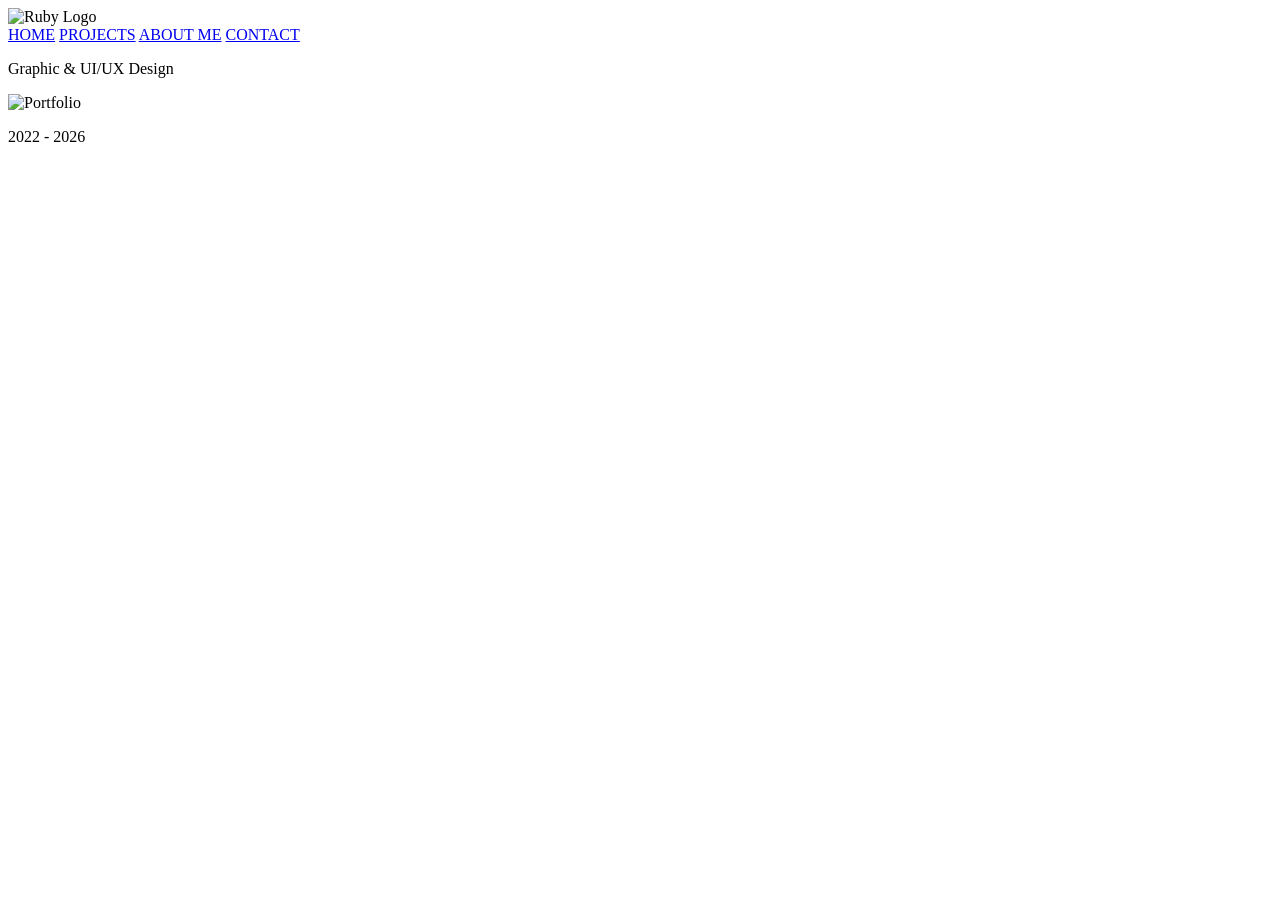
==== index.html @ 1bdcea2a "htmls htmls" ====
<!DOCTYPE html>

<html lang="en">

<head>
    <meta charset="UTF-8">
    <meta name="viewport" content="width=device-width, initial-scale=1.0">
    <title>Ruby_Portfolio</title>
    <link rel="stylesheet" href="css/style.css">
</head>

<body>

    <header>
        <img src="assets/image/ruby_logo.png" alt="Ruby Logo">

        <nav>
            <a href="index.html">HOME</a>
            <a href="project.html">PROJECTS</a>
            <a href="about.html">ABOUT ME</a>
            <a href="contact.html">CONTACT</a>
        </nav>
    </header>

    <main>
        <section id="home">

    <p class="hero-subtitle">Graphic & UI/UX Design</p>

    <img
        class="portfolio-title"
        src="assets/image/portfolio_title.png"
        alt="Portfolio"
    >

    <p class="hero-year">2022 - 2026</p>


    <!-- Sparkle 1: -->
    <img class="sparkle sparkle-1 sparkle-1-a"
         src="assets/image/sparkle_1.png"
         alt="">

    <img class="sparkle sparkle-1 sparkle-1-b"
         src="assets/image/sparkle_1.png"
         alt="">

    <img class="sparkle sparkle-1 sparkle-1-c"
         src="assets/image/sparkle_1.png"
         alt="">


    <!-- Sparkle 2 -->
    <img class="sparkle sparkle-2 sparkle-2-a"
         src="assets/image/sparkle_2.png"
         alt="">

    <img class="sparkle sparkle-2 sparkle-2-b"
         src="assets/image/sparkle_2.png"
         alt="">


    <!-- Sparkle 3 -->
    <img class="sparkle sparkle-3 sparkle-3-a"
         src="assets/image/sparkle_3.png"
         alt="">

    <img class="sparkle sparkle-3 sparkle-3-b"
         src="assets/image/sparkle_3.png"
         alt="">

    <img class="sparkle sparkle-3 sparkle-3-c"
         src="assets/image/sparkle_3.png"
         alt="">

</section>
    </main>

    <script src="js/script.js"></script>

</body>

</html>
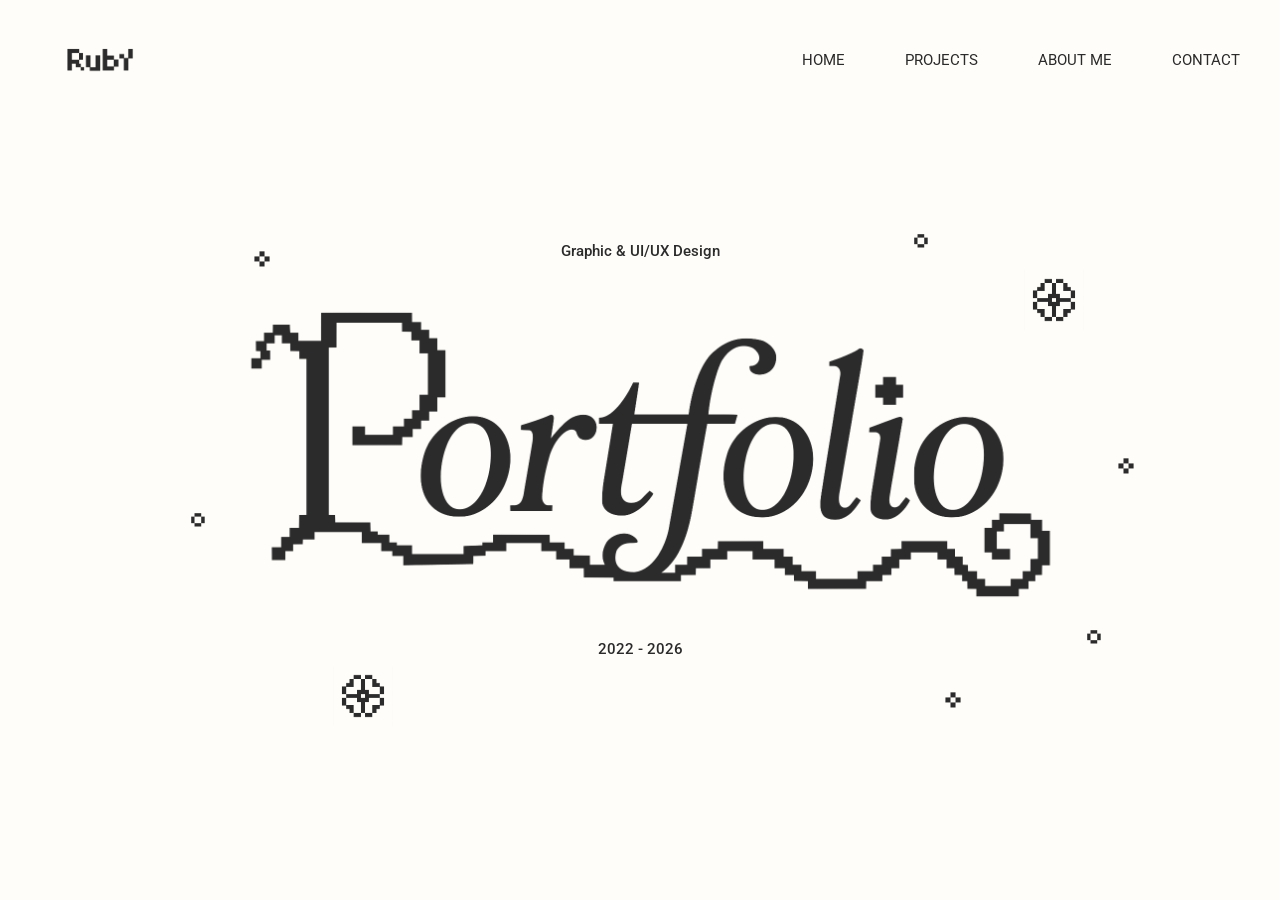
==== commit fe9fc7e6: "Fix title formatting in index.html" ====
--- a/index.html
+++ b/index.html
@@ -5,7 +5,7 @@
 <head>
     <meta charset="UTF-8">
     <meta name="viewport" content="width=device-width, initial-scale=1.0">
-    <title>Ruby_Portfolio</title>
+    <title>Ruby Portfolio</title>
     <link rel="stylesheet" href="css/style.css">
 </head>
 
@@ -80,4 +80,4 @@
 
 </body>
 
-</html>+</html>
--- a/css/style.css
+++ b/css/style.css
@@ -0,0 +1,969 @@
+/* ---------- font ---------- */
+@font-face {
+    font-family: "Roboto";
+    src: url("../assets/font/roboto_regular.ttf") format("truetype");
+    font-weight: 400;
+    font-style: normal;
+}
+
+@font-face {
+    font-family: "Roboto";
+    src: url("../assets/font/roboto_medium.ttf") format("truetype");
+    font-weight: 500;
+    font-style: normal;
+}
+
+@font-face {
+    font-family: "Roboto";
+    src: url("../assets/font/roboto_semibold.ttf") format("truetype");
+    font-weight: 600;
+    font-style: normal;
+}
+
+/* ---------- Basic reset ---------- */
+* {
+    box-sizing: border-box;
+}
+
+html,
+body {
+    margin: 0;
+    padding: 0;
+    width: 100%;
+    min-height: 100%;
+}
+
+body {
+    background-color: #FFFDF9;
+    color: #2b2b2b;
+    font-family: "Roboto", Arial, sans-serif;
+}
+
+
+/* ---------- Header ---------- */
+
+header {
+    position: fixed;
+
+    top: 0;
+    left: 0;
+    right: 0;
+
+    padding: 40px 40px 20px 40px;
+
+    display: flex;
+    justify-content: space-between;
+    align-items: center;
+
+    background-color: #FFFDF9;
+
+    z-index: 1000;
+}
+
+/* Ruby logo */
+
+header > img {
+    width: 120px;
+    height: 40px;
+    object-fit: contain;
+}
+
+
+/* Navigation */
+
+nav {
+    display: flex;
+    align-items: center;
+    gap: 60px;
+}
+
+nav a {
+    color: #2b2b2b;
+    font-family: "Roboto", sans-serif;
+    font-size: 15px;
+    font-weight: 400;
+    text-decoration: none;
+    transition: color 5s ease;
+}
+
+nav a:hover {
+    color: #2b2b2b;
+    text-decoration: underline;
+    text-underline-offset: 5px;
+}
+
+/* ---------- Home page ---------- */
+
+#home {
+    position: relative;
+
+    width: 100%;
+    min-height: 100vh;
+
+    display: flex;
+    flex-direction: column;
+    justify-content: center;
+    align-items: center;
+
+    overflow: hidden;
+}
+
+
+/* Portfolio title */
+
+.portfolio-title {
+    width: 926px;
+    max-width: calc(100% - 80px);
+    height: auto;
+
+    display: block;
+
+    position: relative;
+    z-index: 2;
+}
+
+
+/* Year */
+
+.hero-year {
+    margin: 20px 0 0 0;
+
+    color: #2b2b2b;
+    font-family: "Roboto", sans-serif;
+    font-size: 15px;
+    font-weight: 500;
+
+    position: relative;
+    z-index: 2;
+}
+
+.hero-subtitle {
+    margin: 0 0 30px 0;
+    color: #2b2b2b;
+    font-family: "Roboto", sans-serif;
+    font-size: 15px;
+    font-weight: 500;
+
+    position: relative;
+    z-index: 2;
+}
+
+/* ---------- Sparkles ---------- */
+
+.sparkle {
+    position: absolute;
+
+    display: block;
+    height: auto;
+
+    pointer-events: none;
+    z-index: 1;
+
+    animation: twinkle 2.5s steps(1, end) infinite;
+}
+
+.sparkle-1 {
+    width: 50px;
+}
+
+.sparkle-2 {
+    width:60px;
+}
+
+.sparkle-3 {
+    width: 50px;
+}
+
+/* s1 */
+
+.sparkle-1-a {
+    left: 18.5%;
+    top: 26%;
+    animation-delay: 0s;
+}
+
+.sparkle-1-b {
+    left: 86%;
+    top: 49%;
+    animation-delay: 0.7s;
+}
+
+.sparkle-1-c {
+    left: 72.5%;
+    top: 75%;
+    animation-delay: 1.2s;
+}
+
+
+/* s2 */
+
+.sparkle-2-a {
+    left: 80%;
+    top: 30%;
+    animation-delay: 0.4s;
+}
+
+.sparkle-2-b {
+    left: 26%;
+    top: 74%;
+    animation-delay: 1s;
+}
+
+
+/* s3 */
+
+.sparkle-3-a {
+    left: 70%;
+    top: 24%;
+    animation-delay: 0.6s;
+}
+
+.sparkle-3-b {
+    left: 13.5%;
+    top: 55%;
+    animation-delay: 1.4s;
+}
+
+.sparkle-3-c {
+    left: 83.5%;
+    top: 68%;
+    animation-delay: 0.2s;
+}
+
+@keyframes twinkle {
+    0%,
+    49% {
+        opacity: 1;
+    }
+
+    50%,
+    100% {
+        opacity: 0;
+    }
+
+}
+/* ---------- Home ---------- */
+
+/* ---------- About me ---------- */
+/* ---------- Main Layout ---------- */
+
+.about-main {
+    width: 814px;
+    max-width: calc(100% - 80px);
+
+    margin-left: clamp(40px, 21.875vw, 350px);
+
+    padding-top: 150px;
+    padding-bottom: 40px;
+}
+
+
+/* ---------- About Me Title ---------- */
+
+.about-title {
+    display: block;
+
+    width: 540px;
+    max-width: 100%;
+    height: auto;
+
+    margin-bottom: 80px;
+}
+
+
+/* ---------- Sections ---------- */
+
+.about-section {
+    width: 100%;
+}
+
+.about-section + .about-section {
+    margin-top: 80px;
+}
+
+
+/* ---------- Introduction ---------- */
+
+.about-intro h1 {
+    margin: 0 0 28px 0;
+
+    color: #2b2b2b;
+
+    font-family: "Roboto", sans-serif;
+    font-size: 30px;
+    font-weight: 600;
+}
+
+
+.intro-text {
+    max-width: 100%;
+}
+
+
+.intro-text p {
+    margin: 0 0 20px 0;
+
+    color: #2b2b2b;
+
+    font-family: "Roboto", sans-serif;
+    font-size: 15px;
+    font-weight: 400;
+
+    line-height: 1.35;
+}
+
+
+/* ---------- Section Titles ---------- */
+
+.about-section h2 {
+    margin: 0 0 22px 0;
+
+    color: #2b2b2b;
+
+    font-family: "Roboto", sans-serif;
+    font-size: 30px;
+    font-weight: 500;
+}
+
+
+/* ---------- Tabs ---------- */
+
+.about-tabs {
+    width: 100%;
+
+    display: flex;
+    align-items: center;
+
+    gap: 50px;
+
+    margin-bottom: 28px;
+
+    border-bottom: 1px solid #bdbdbd;
+}
+
+.about-tabs .tab {
+    position: relative;
+
+    padding: 0 0 12px 0;
+
+    border: none;
+    background: none;
+
+    color: #999999;
+
+    font-family: "Roboto", sans-serif;
+    font-size: 15px;
+    font-weight: 400;
+
+    cursor: pointer;
+
+    transition: color 0.3s ease;
+}
+
+.about-tabs .tab:hover {
+    color: #2b2b2b;
+}
+
+.about-tabs .tab.active {
+    color: #2b2b2b;
+    font-weight: 500;
+}
+
+.about-tabs .tab.active::after {
+    content: "";
+
+    position: absolute;
+
+    left: 0;
+    bottom: -1px;
+
+    width: 100%;
+    height: 2px;
+
+    background-color: #2b2b2b;
+}
+
+
+/* ---------- Skills ---------- */
+
+/* Skills */
+
+.skills-content {
+    display: none;
+}
+
+
+/* Software */
+
+#software-content {
+    display: block;
+}
+
+
+/* Skills boxes layout */
+
+.skills-grid {
+    display: grid;
+    grid-template-columns: repeat(3, 250px);
+
+    column-gap: 32px;
+    row-gap: 20px;
+}
+
+
+/* Single skill box */
+
+.skill-box {
+    width: 250px;
+    height: 50px;
+
+    display: flex;
+    align-items: center;
+
+    gap: 12px;
+
+    padding: 0 18px;
+
+    border: 1px solid #aaaaaa;
+    border-radius: 4px;
+
+    color: #2b2b2b;
+
+    font-family: "Roboto", sans-serif;
+    font-size: 14px;
+    font-weight: 500;
+}
+
+
+/* Skill icons */
+
+.skill-box img {
+    width: 22px;
+    height: 22px;
+
+    object-fit: contain;
+}
+
+
+/* ---------- Education ---------- */
+
+.education-grid {
+    display: grid;
+
+    grid-template-columns: repeat(2, 390px);
+
+    gap: 33px;
+}
+
+
+.education-card {
+    width: 390px;
+    height: 146px;
+
+    padding: 18px;
+
+    border: 1px solid #aaaaaa;
+    border-radius: 4px;
+}
+
+
+.education-date {
+    display: flex;
+    align-items: center;
+
+    gap: 8px;
+
+    margin-bottom: 10px;
+
+    color: #2b2b2b;
+
+    font-family: "Roboto", sans-serif;
+    font-size: 11px;
+    font-weight: 400;
+}
+
+
+.education-date img {
+    width: 18px;
+    height: 18px;
+
+    object-fit: contain;
+}
+
+
+.education-card h3 {
+    margin: 0 0 9px 0;
+
+    color: #2b2b2b;
+
+    font-family: "Roboto", sans-serif;
+    font-size: 15px;
+    font-weight: 500;
+}
+
+
+.education-card > p {
+    margin: 0 0 10px 0;
+
+    color: #2b2b2b;
+
+    font-family: "Roboto", sans-serif;
+    font-size: 11px;
+    font-weight: 400;
+}
+
+
+.education-tags {
+    display: flex;
+    align-items: center;
+
+    gap: 14px;
+}
+
+
+.education-tags span {
+    padding: 3px 10px;
+
+    background-color: #f1f1f1;
+
+    color: #2b2b2b;
+
+    font-family: "Roboto", sans-serif;
+    font-size: 10px;
+    font-weight: 400;
+}
+
+/* ---------- Certificate ---------- */
+
+
+/* Certificate */
+
+.certificate-content {
+    display: none;
+}
+
+
+/* Certificate Card */
+
+.certificate-card {
+    width: 390px;
+    height: 146px;
+
+    padding: 18px;
+
+    border: 1px solid #aaaaaa;
+    border-radius: 4px;
+}
+
+
+/* Coursera - Online Course */
+
+.certificate-provider {
+    display: flex;
+    align-items: center;
+
+    gap: 8px;
+
+    margin-bottom: 10px;
+
+    color: #2b2b2b;
+
+    font-family: "Roboto", sans-serif;
+    font-size: 11px;
+    font-weight: 400;
+}
+
+
+/* Certificate icon */
+
+.certificate-provider img {
+    width: 18px;
+    height: 18px;
+
+    object-fit: contain;
+}
+
+
+/* Basics of Web Development & Coding */
+
+.certificate-card h3 {
+    margin: 0 0 9px 0;
+
+    color: #2b2b2b;
+
+    font-family: "Roboto", sans-serif;
+    font-size: 15px;
+    font-weight: 500;
+}
+
+
+/* University of Michigan */
+
+.certificate-card > p {
+    margin: 0 0 10px 0;
+
+    color: #2b2b2b;
+
+    font-family: "Roboto", sans-serif;
+    font-size: 11px;
+    font-weight: 400;
+}
+
+
+/* HTML / CSS / JavaScript */
+
+.certificate-tags {
+    display: flex;
+    align-items: center;
+
+    gap: 14px;
+}
+
+
+.certificate-tags span {
+    width: 92px;
+
+    padding: 3px 10px;
+
+    background-color: #f1f1f1;
+
+    text-align: center;
+
+    color: #2b2b2b;
+
+    font-family: "Roboto", sans-serif;
+    font-size: 10px;
+    font-weight: 400;
+}
+
+/* ---------- Hobbies ---------- */
+
+.hobbies-grid {
+    display: grid;
+
+    grid-template-columns: repeat(4, 1fr);
+
+    align-items: end;
+}
+
+
+.hobby {
+    display: flex;
+    flex-direction: column;
+
+    align-items: center;
+    justify-content: flex-end;
+
+    gap: 12px;
+}
+
+
+.hobby img {
+    width: 90px;
+    height: 90px;
+
+    object-fit: contain;
+}
+
+
+.hobby span {
+    color: #2b2b2b;
+
+    font-family: "Roboto", sans-serif;
+    font-size: 13px;
+    font-weight: 400;
+}
+
+/* ---------- Currently Exploring ---------- */
+
+.exploring-section p {
+    width: 100%;
+
+    margin: 0;
+
+    color: #2b2b2b;
+
+    font-family: "Roboto", sans-serif;
+    font-size: 15px;
+    font-weight: 400;
+
+    line-height: 1.35;
+}
+
+/* ---------- Footer ---------- */
+
+.about-footer {
+    margin-top: 160px;
+
+    text-align: center;
+}
+
+
+.about-footer p {
+    margin: 0;
+
+    color: #2b2b2b;
+
+    font-family: "Roboto", sans-serif;
+    font-size: 12px;
+    font-weight: 400;
+}
+/* ---------- About me ---------- */
+
+
+/* ---------- Tablet ---------- */
+
+@media (max-width: 900px) {
+
+    header {
+        padding: 30px 30px 15px;
+    }
+
+    header > img {
+        width: 100px;
+        height: auto;
+    }
+
+    nav {
+        gap: 30px;
+    }
+
+    nav a {
+        font-size: 15px;
+    }
+
+    .portfolio-title {
+        max-width: calc(100% - 60px);
+    }
+
+    .hero-subtitle {
+        font-size: 15px;
+    }
+
+    .hero-year {
+        font-size: 15px;
+    }
+
+    .sparkle-1 {
+        width: 38px;
+    }
+
+    .sparkle-2 {
+        width: 46px;
+    }
+
+    .sparkle-3 {
+        width: 38px;
+    }
+
+        /* ---------- About Me ---------- */
+
+    .about-main {
+        width: auto;
+        max-width: none;
+
+        margin-left: 60px;
+        margin-right: 60px;
+
+        padding-top: 140px;
+    }
+
+
+    .about-title {
+        width: 430px;
+    }
+
+
+    .skills-grid {
+        grid-template-columns: repeat(2, 1fr);
+
+        gap: 20px;
+    }
+
+
+    .skill-box {
+        width: 100%;
+    }
+
+
+    .education-grid {
+        grid-template-columns: 1fr;
+
+        gap: 20px;
+    }
+
+
+    .education-card {
+        width: 100%;
+    }
+
+    .certificate-card {
+    width: 100%;
+    }
+
+    .hobbies-grid {
+        grid-template-columns: repeat(4, 1fr);
+    }
+
+
+    .about-footer {
+        margin-top: 120px;
+    }
+}
+
+
+/* ---------- Mobile ---------- */
+
+@media (max-width: 600px) {
+
+    header {
+        padding: 20px 20px 12px;
+    }
+
+    header > img {
+        width: 85px;
+        height: auto;
+    }
+
+    nav {
+        gap: 12px;
+    }
+
+    nav a {
+        font-size: 12px;
+    }
+
+    .portfolio-title {
+        width: 100%;
+        max-width: calc(100% - 40px);
+    }
+
+    .hero-subtitle {
+        margin-bottom: 16px;
+        font-size: 15px;
+    }
+
+    .hero-year {
+        margin-top: 12px;
+        font-size: 15px;
+    }
+
+    .sparkle-1 {
+        width: 24px;
+    }
+
+    .sparkle-2 {
+        width: 30px;
+    }
+
+    .sparkle-3 {
+        width: 24px;
+    }
+
+        /* ---------- About Me ---------- */
+
+    .about-main {
+        width: auto;
+        max-width: none;
+
+        margin-left: 20px;
+        margin-right: 20px;
+
+        padding-top: 120px;
+    }
+
+
+    .about-title {
+        width: 280px;
+
+        margin-bottom: 60px;
+    }
+
+
+    .about-section + .about-section {
+        margin-top: 60px;
+    }
+
+
+    .about-intro h1 {
+        font-size: 24px;
+    }
+
+
+    .about-section h2 {
+        font-size: 24px;
+    }
+
+
+    .intro-text {
+        width: 100%;
+    }
+
+
+    .about-tabs {
+        gap: 28px;
+
+        overflow-x: auto;
+    }
+
+
+    .about-tabs .tab {
+        flex-shrink: 0;
+    }
+
+
+    .skills-grid {
+        grid-template-columns: 1fr;
+    }
+
+
+    .skill-box {
+        width: 100%;
+    }
+
+
+    .education-grid {
+        grid-template-columns: 1fr;
+    }
+
+
+    .education-card {
+        width: 100%;
+        height: auto;
+
+        min-height: 146px;
+    }
+
+    .certificate-card {
+    width: 100%;
+    height: auto;
+
+    min-height: 146px;
+    }
+
+    .certificate-tags {
+    gap: 8px;
+    }
+
+    .certificate-tags span {
+    flex: 1;
+    width: auto;
+    }
+
+    .hobbies-grid {
+        grid-template-columns: repeat(2, 1fr);
+
+        row-gap: 40px;
+    }
+
+
+    .hobby img {
+        width: 75px;
+        height: 75px;
+    }
+
+
+    .about-footer {
+        margin-top: 80px;
+    }
+}
